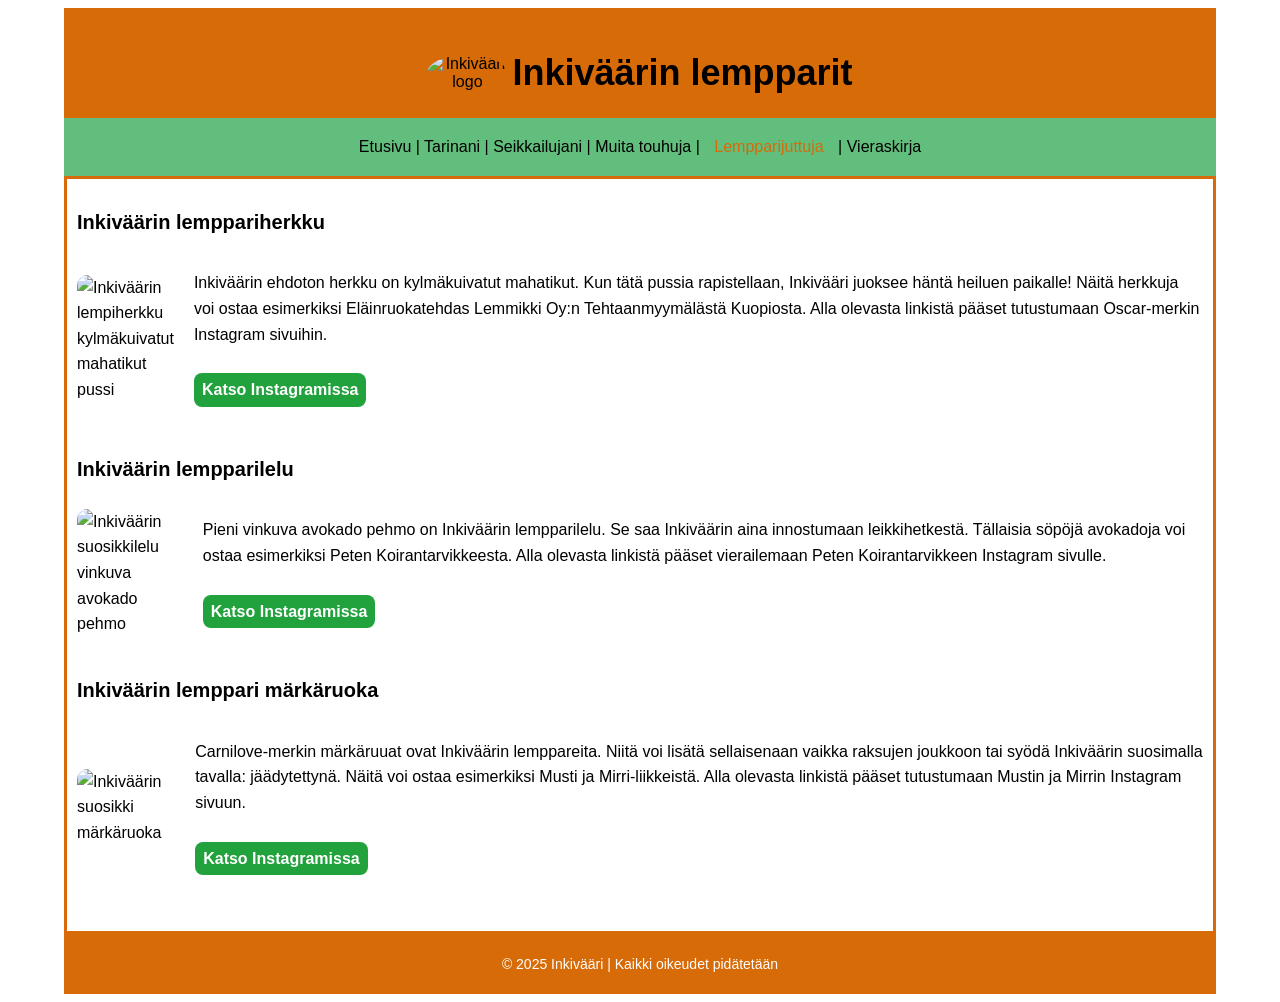
==== fifth.html @ dc1b5e07 "Initial commit" ====
<!DOCTYPE html>
<html lang="fi">
<head>
    <meta charset="UTF-8">
    <title>Inkivääri</title>
    <link rel="stylesheet" href="styles.css">
    <meta name="viewport" content="width=device-width, initial-scale=1.0">
</head>
<body>

<div class="content-area">

<header id="header"> 
  <div class="logo-ja-otsikko">
    <img src="img.logo.jpg" alt="Inkivääri logo" class="logokuva">
    <h1>Inkiväärin lempparit</h1>
  </div>
<div id="nav">
    <a href="index.html">Etusivu</a> |
    <a href="third.html">Tarinani</a> |
    <a href="second.html">Seikkailujani</a> |
    <a href="fourth.html">Muita touhuja</a> |
    <a href="fifth.html" class="active">Lempparijuttuja</a> |
    <a href="sixth.html">Vieraskirja</a>
</div>
</header>

<div id="section">

<h2>Inkiväärin lemppariherkku</h2>

<div class="kuva-teksti-rivi">
  <img src="img.oscars.png" alt="Inkiväärin lempiherkku kylmäkuivatut mahatikut pussi">
  <div>
  <p>Inkiväärin ehdoton herkku on kylmäkuivatut mahatikut. Kun tätä pussia rapistellaan, Inkivääri juoksee häntä heiluen paikalle! Näitä herkkuja voi ostaa esimerkiksi Eläinruokatehdas Lemmikki Oy:n Tehtaanmyymälästä Kuopiosta. Alla olevasta linkistä pääset tutustumaan Oscar-merkin Instagram sivuihin.</p>
   <p><a href="https://www.instagram.com/oscarsuomi" target="_blank" rel="noopener noreferrer" class="insta-link">Katso Instagramissa</a> </p>
  </div>
</div>


<h2>Inkiväärin lempparilelu</h2>

<div class="kuva-teksti-rivi">
  <img src="img.avokado.png" alt="Inkiväärin suosikkilelu vinkuva avokado pehmo">
  <div>
  <p>Pieni vinkuva avokado pehmo on Inkiväärin lempparilelu. Se saa Inkiväärin aina innostumaan leikkihetkestä. Tällaisia söpöjä avokadoja voi ostaa esimerkiksi Peten Koirantarvikkeesta. Alla olevasta linkistä pääset vierailemaan Peten Koirantarvikkeen Instagram sivulle.</p>
  <p><a href="https://www.instagram.com/petenkoiratarvike" target="_blank" rel="noopener noreferrer" class="insta-link">Katso Instagramissa</a></p>
  </div>
</div>

<h2>Inkiväärin lemppari märkäruoka</h2>

<div class="kuva-teksti-rivi">
  <img src="img.venison.png" alt="Inkiväärin suosikki märkäruoka">
  <div>
    <p>Carnilove-merkin märkäruuat ovat Inkiväärin lemppareita. Niitä voi lisätä sellaisenaan vaikka raksujen joukkoon tai syödä Inkiväärin suosimalla tavalla: jäädytettynä. Näitä voi ostaa esimerkiksi Musti ja Mirri-liikkeistä. Alla olevasta linkistä pääset tutustumaan Mustin ja Mirrin Instagram sivuun.</p>
    <p><a href="https://www.instagram.com/mustijamirri/?hl=fi" target="_blank" rel="noopener noreferrer" class="insta-link">Katso Instagramissa</a></p>
  </div>
</div>
</div>

</div>

<footer id="footer">
  <p>&copy; 2025 Inkivääri | Kaikki oikeudet pidätetään</p>
</footer>

</body>
</html>
---- styles.css ----
body {
    width: 90%;
    margin-left: auto;
    margin-right: auto;
    font-family: Arial, Helvetica, sans-serif;
    font-size: 16px;
    height: 100%;
}

h1 {
    font-size: 36px;
}

h2 {
    font-size: 20px;
}

.logo-ja-otsikko {
  display: flex;
  align-items: center;
  gap: 5px; /* väli kuvan ja tekstin välillä */
}

.logo-ja-otsikko div {
  text-align: center; 
}

#header {
  display: flex;
  flex-direction: column;
  align-items: center; /* keskittää logon ja otsikon keskelle */
  background-color:rgb(214, 107, 7);
  padding: 20px;
  padding-bottom: 0;
  text-align: center;
  width: 100%;
  box-sizing: border-box;
}

.logokuva {
  width: 80px;    /* säätää kuvan koon */
  height: auto;
  border-radius: 50%; /* tekee lwiogosta pyöreän */
}

#nav {
    background-color: rgb(98, 190, 124);
    padding: 20px;
    width: 100%;
    text-align: center;
}

#nav a {
    margin: 0px;
    text-decoration: none;
    color: black;   
}

#nav a:hover {
    color: red;
  }
  

#nav a.active {
    color: rgb(214, 107, 7);
    padding: 5px 10px;
    border-radius: 10px;
  }

.content-area {
    width: 100%;
    overflow: hidden;
}
  

.sisältö {  /* Sisällön runko jaoteltu: side-nav ja tekstit,thrid välilehti*/
  display: flex;
  gap: 0px;
  margin-top: 0px;
}

body.third .side-nav { /*third välilehden sivunavi*/
    width: 10%;
    background-color:rgb(98, 190, 124);
    padding: 10px;
    margin-top: 0px;
    box-sizing: border-box;
    flex-shrink: 0;
  }
  .side-nav ul {
    list-style-type: none;
    padding: 0;
  }
  .side-nav li {
    margin-right: 10px;
    margin-bottom: 10px;
  }
  .side-nav a { text-decoration: none; 
  }
  .side-nav a:hover {
    color: red;
  }
  
body.third #section {  /*third välilehden tekstiosuus*/
    width: 90%; /* body 90% - side-nav 10%*/
    background-color: white;
    padding: 10px;
    margin-top: 0px;
    line-height: 1.6;
    border-width: 3px;
    border-color: rgb(214, 107, 7);
    box-sizing: border-box; /* varmistaa, että padding ei riko leveyttä */
}

#section {
    float: left; /*tämä on index, second ja fourth teksti osuus*/
    width: 100%;
    background-color:  white;
    margin-top: 0px;
    line-height: 1.6;
    border:  1px solid #ccc;
    border-width: 3px;
    border-color: rgb(214, 107, 7);
    padding: 10px;
    box-sizing: border-box;
  }

.clearfix {
    clear: both;
  }

.kuva-ja-teksti {
  display: flex;
  align-items: flex-start;
  gap: 5px;   /*index sivun asetus*/
}

.kuva-ja-teksti img {
  width: 300px;
  height: auto;
  border-radius: 10px;  /*tämä on index sivun asetus*/
}

.teksti-ja-kuva {
  display: flex;
  gap: 20px;
  flex-wrap: wrap;
  align-items: flex-start;  /*tämä on third sivun asetus*/
}

.teksti-ja-kuva img{
  width: 250px;
  height: auto;
  border-radius: 10px;
}

/*sivuilla second ja fourth kuvat ja niiden alla olevat tekstit*/
.kuvagalleria-grid {
  display: grid;
  grid-template-columns: repeat(auto-fit, minmax(250px, 1fr));
  gap: 20px;
  text-align: center;
}


.kuvagalleria-grid img {
  width: 100%;
  height: auto;
  border-radius: 8px;
}

/*fifth sivun kuva ja teksti kuvan vierelle asetukset*/
.kuva-teksti-rivi {
  display: flex;
  align-items: center;
  gap: 20px;
  margin-bottom: 30px;
}

.kuva-teksti-rivi img {
  width: 200px;
  height: auto;
  border-radius: 10px;
}

.insta-link {
  display: inline-block;
  margin-top: 10px;
  background-color: #21a23d; /* Instagram-linkin väri */
  color: white;
  padding: 4px 8px;
  border-radius: 8px;
  text-decoration: none;
  font-weight: bold;
  transition: background-color 0.3s ease;
}

.insta-link:hover {
  background-color: #1a7224;
}

.vieraskirja-form {
  max-width: 600px;
  margin-top: 20px;
}

.vieraskirja-form input[type="text"],
.vieraskirja-form textarea {
  width: 100%;
  padding: 10px;
  margin-top: 5px;
  box-sizing: border-box;
  border: 1px solid #ccc;
  border-radius: 8px;
}

.vieraskirja-form button {
  margin-top: 10px;
  padding: 10px 20px;
  background-color: rgb(98, 190, 124);
  color: white;
  border: none;
  border-radius: 8px;
  cursor: pointer;
  font-weight: bold;
}

.vieraskirja-form button:hover {
  background-color: #2c9952;
}



#footer {
  background-color: rgb(214, 107, 7); /* sama väri kuin otsikkopalkissa */
  color: white;
  text-align: center;
  padding: 20px;
  margin-top: 0px;
  font-size: 14px;
  box-sizing: border-box;
  width: 100%;
  display: flex;
  justify-content: center;    /* keskittää vaakasuunnassa */
  align-items: center;        /* keskittää pystysuunnassa */
  height: 60px;               /* pakottaa yhtenäisen korkeuden */
}




/* Responsiivisuus: mobiililaitteilla (puhelimet ja pienet tabletit) */
@media (max-width: 768px) {

  /* Otsikko: logo ja teksti allekkain */
  .logo-ja-otsikko {
    flex-direction: column;
    align-items: center;
    text-align: center;
  }

  /* Navigaation tyyliä mobiilissa */
  #nav {
    font-size: 16px;
    padding: 10px;
  }

  /* Sivunavigointi koko leveyteen */
  .side-nav {
    width: 100%;
    margin-top: 10px;
  }

  /* Tekstiosio koko leveyteen */
  #section {
    width: 100%;
    margin-top: 10px;
  }

  /* Kuvagalleria responsiiviseksi */
  .kuvagalleria-grid {
    display: flex;
    flex-direction: column;
    gap: 20px;
  }

  .kuvagalleria-grid img {
    width: 100%;
    height: auto;
  }

  @media screen and (max-width: 600px) {
  .kuva-teksti-rivi {
    flex-direction: column;
    text-align: center;
  }

  .kuva-teksti-rivi img {
    width: 80%;
  }
}

}
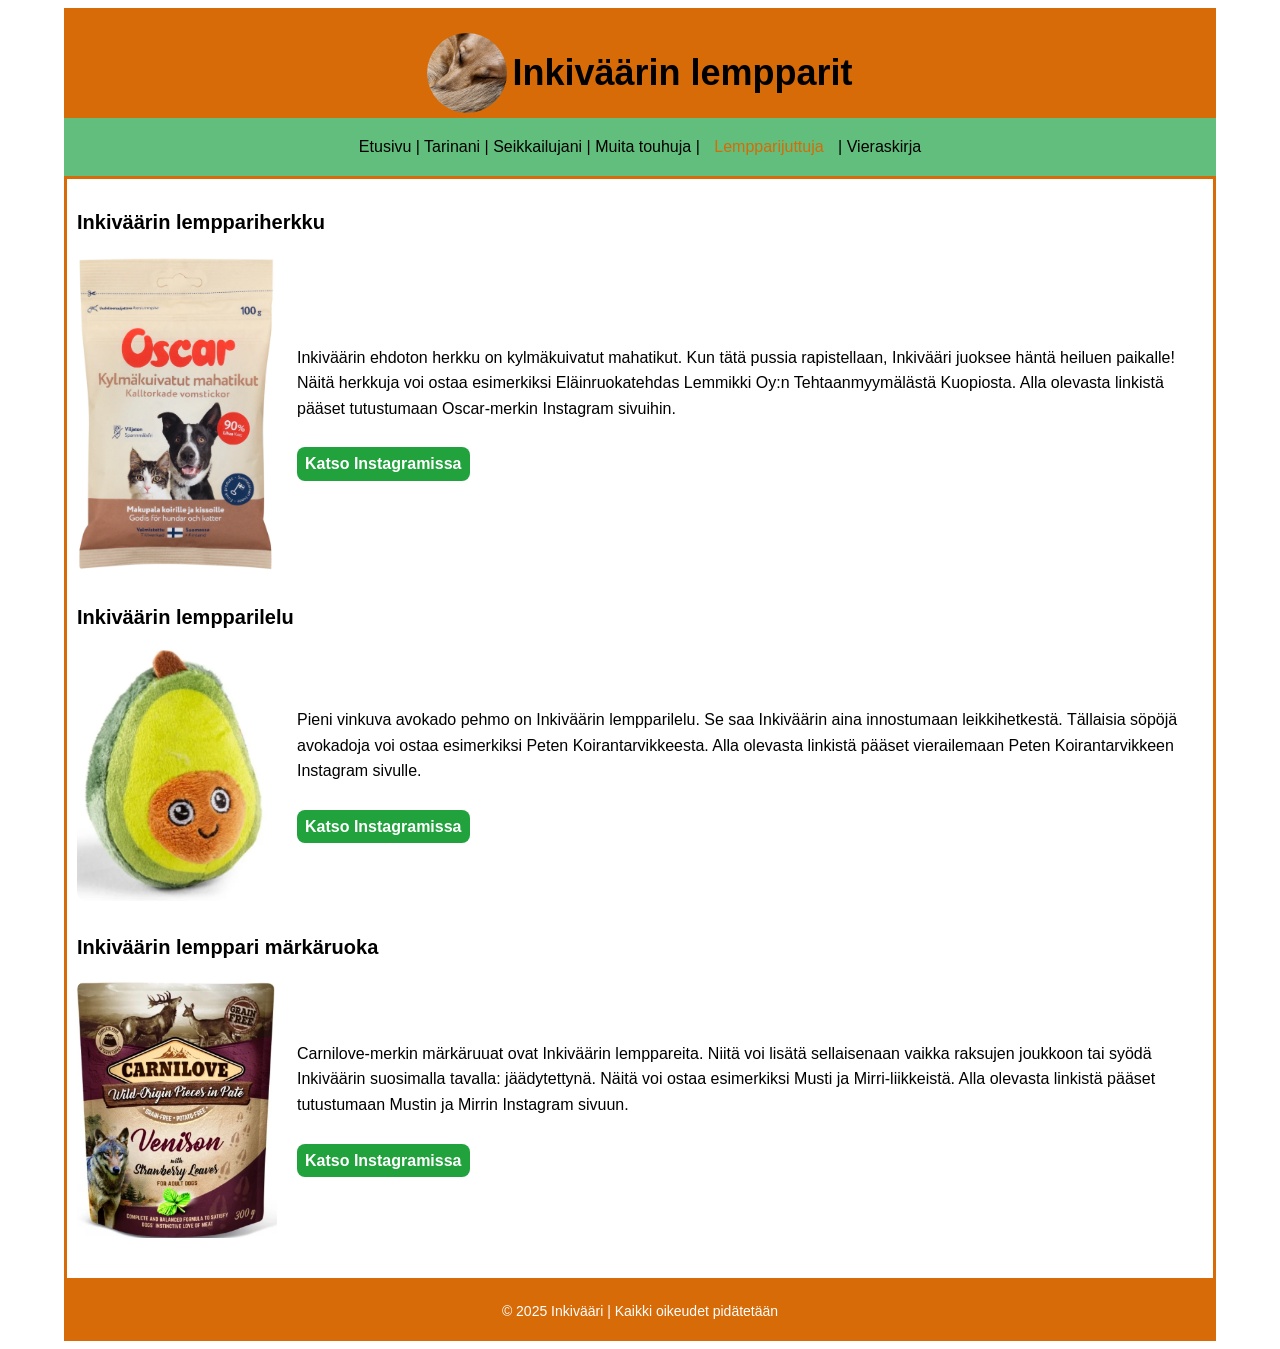
==== commit 95765342: "kuvakansio img kansion päivitys teksteihin" ====
--- a/fifth.html
+++ b/fifth.html
@@ -12,7 +12,7 @@
 
 <header id="header"> 
   <div class="logo-ja-otsikko">
-    <img src="img.logo.jpg" alt="Inkivääri logo" class="logokuva">
+    <img src="img/img.logo.jpg" alt="Inkivääri logo" class="logokuva">
     <h1>Inkiväärin lempparit</h1>
   </div>
 <div id="nav">
@@ -30,7 +30,7 @@
 <h2>Inkiväärin lemppariherkku</h2>
 
 <div class="kuva-teksti-rivi">
-  <img src="img.oscars.png" alt="Inkiväärin lempiherkku kylmäkuivatut mahatikut pussi">
+  <img src="img/img.oscars.png" alt="Inkiväärin lempiherkku kylmäkuivatut mahatikut pussi">
   <div>
   <p>Inkiväärin ehdoton herkku on kylmäkuivatut mahatikut. Kun tätä pussia rapistellaan, Inkivääri juoksee häntä heiluen paikalle! Näitä herkkuja voi ostaa esimerkiksi Eläinruokatehdas Lemmikki Oy:n Tehtaanmyymälästä Kuopiosta. Alla olevasta linkistä pääset tutustumaan Oscar-merkin Instagram sivuihin.</p>
    <p><a href="https://www.instagram.com/oscarsuomi" target="_blank" rel="noopener noreferrer" class="insta-link">Katso Instagramissa</a> </p>
@@ -41,7 +41,7 @@
 <h2>Inkiväärin lempparilelu</h2>
 
 <div class="kuva-teksti-rivi">
-  <img src="img.avokado.png" alt="Inkiväärin suosikkilelu vinkuva avokado pehmo">
+  <img src="img/img.avokado.png" alt="Inkiväärin suosikkilelu vinkuva avokado pehmo">
   <div>
   <p>Pieni vinkuva avokado pehmo on Inkiväärin lempparilelu. Se saa Inkiväärin aina innostumaan leikkihetkestä. Tällaisia söpöjä avokadoja voi ostaa esimerkiksi Peten Koirantarvikkeesta. Alla olevasta linkistä pääset vierailemaan Peten Koirantarvikkeen Instagram sivulle.</p>
   <p><a href="https://www.instagram.com/petenkoiratarvike" target="_blank" rel="noopener noreferrer" class="insta-link">Katso Instagramissa</a></p>
@@ -51,7 +51,7 @@
 <h2>Inkiväärin lemppari märkäruoka</h2>
 
 <div class="kuva-teksti-rivi">
-  <img src="img.venison.png" alt="Inkiväärin suosikki märkäruoka">
+  <img src="img/img.venison.png" alt="Inkiväärin suosikki märkäruoka">
   <div>
     <p>Carnilove-merkin märkäruuat ovat Inkiväärin lemppareita. Niitä voi lisätä sellaisenaan vaikka raksujen joukkoon tai syödä Inkiväärin suosimalla tavalla: jäädytettynä. Näitä voi ostaa esimerkiksi Musti ja Mirri-liikkeistä. Alla olevasta linkistä pääset tutustumaan Mustin ja Mirrin Instagram sivuun.</p>
     <p><a href="https://www.instagram.com/mustijamirri/?hl=fi" target="_blank" rel="noopener noreferrer" class="insta-link">Katso Instagramissa</a></p>
--- a/styles.css
+++ b/styles.css
@@ -300,14 +300,32 @@
   }
 }
 
-}
-
-
-
-
-
-
-  
-  
-
-  
+@media screen and (max-width: 768px) {
+  .side-nav {
+    width: 100%;
+    float: none;
+    margin-bottom: 20px;
+  }
+
+  #section {
+    width: 100%;
+    margin-left: 0;
+  }
+
+  .content-area {
+    display: block;
+  }
+}
+
+
+}
+
+
+
+
+
+
+  
+  
+
+  
